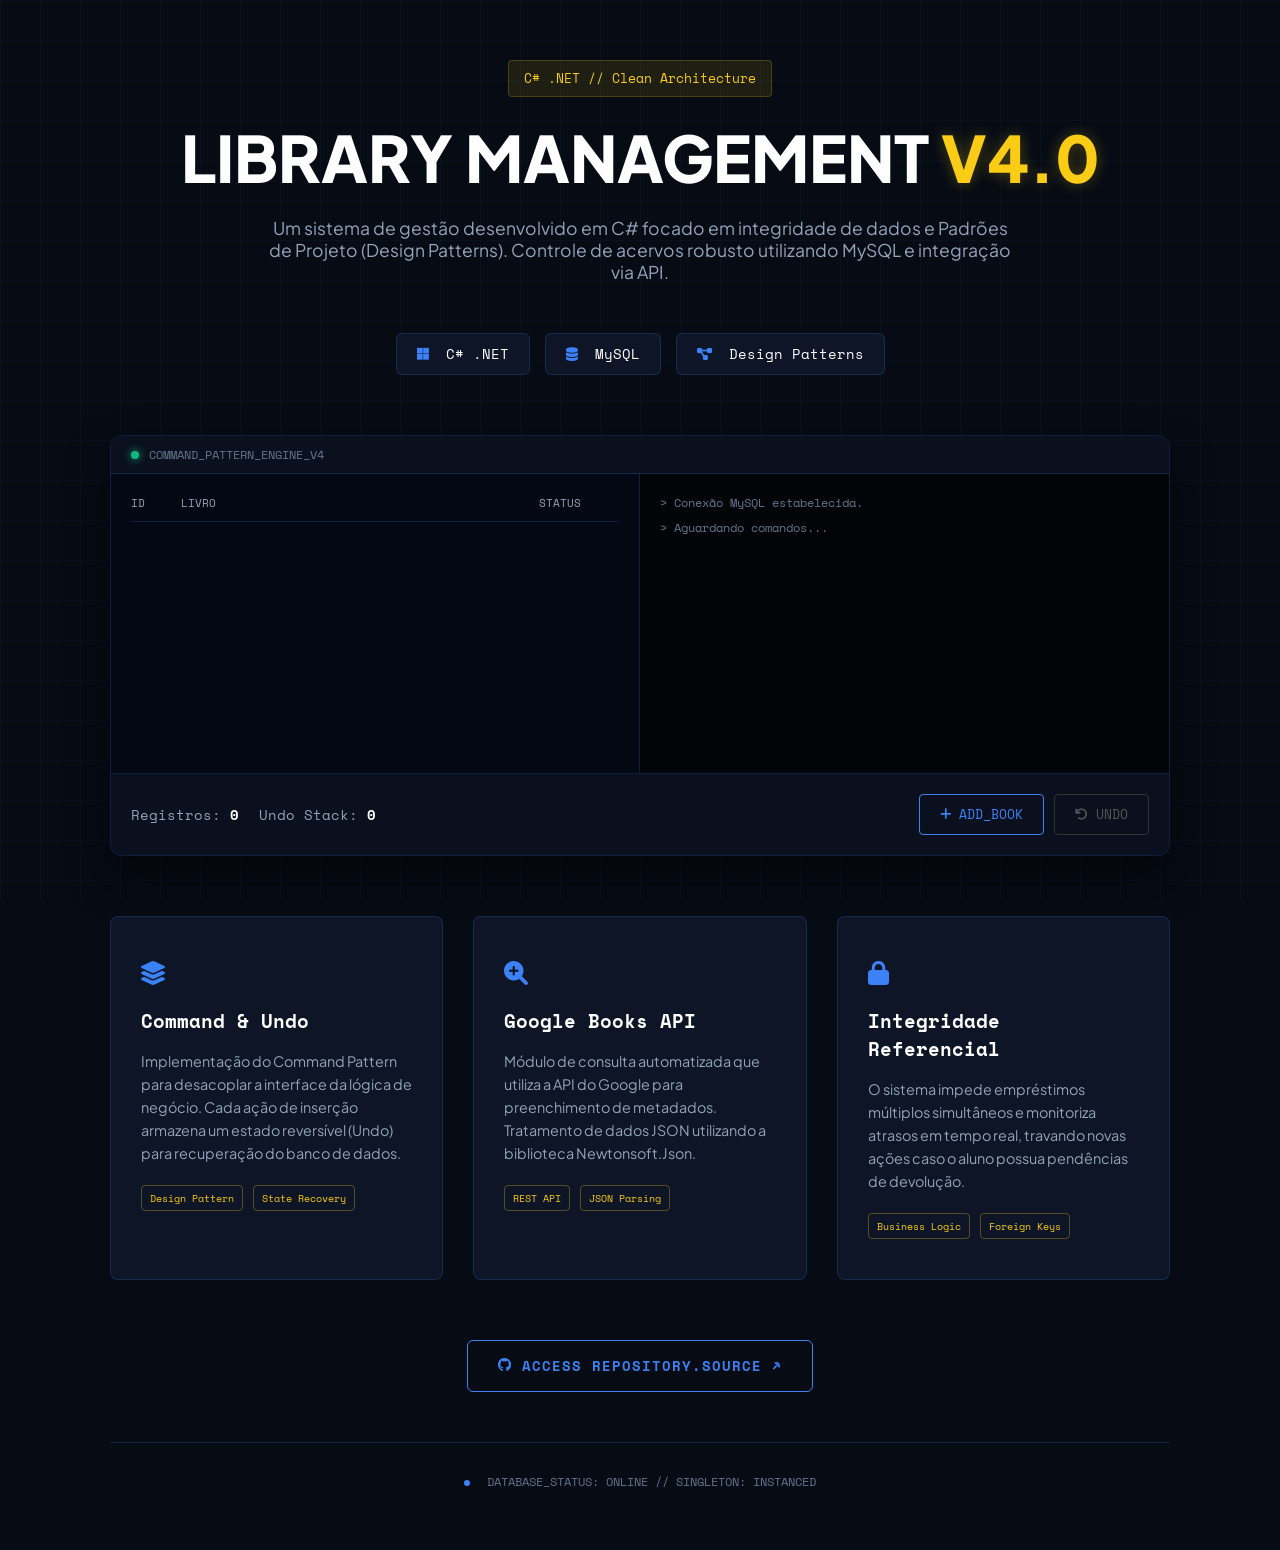
==== biblioteca.html @ 1f86c458 "feat: redesign completo, remoção de código morto e páginas individuais finalizadas" ====
<!DOCTYPE html>
<html lang="pt-br">

<head>
    <meta charset="UTF-8">
    <meta name="viewport" content="width=device-width, initial-scale=1.0">
    <title>Biblioteca v4.0 // Design Patterns</title>
    <link href="https://fonts.googleapis.com/css2?family=Plus+Jakarta+Sans:wght@300;400;600;800&family=Space+Mono:wght@400;700&display=swap" rel="stylesheet">
    <link rel="stylesheet" href="https://cdnjs.cloudflare.com/ajax/libs/font-awesome/6.0.0/css/all.min.css">
    <link rel="stylesheet" href="./style/biblioteca.css">
</head>

<body>
    <div class="db-grid"></div>

    <div class="container">
        <header class="hero">
            <div class="hero-badge">C# .NET // Clean Architecture</div>
            <h1 class="db-title">Library Management <span class="accent-gold">v4.0</span></h1>
            <p>Um sistema de gestão desenvolvido em C# focado em integridade de dados e Padrões de Projeto (Design Patterns). Controle de acervos robusto utilizando MySQL e integração via API.</p>
        </header>

        <div class="tech-stack">
            <div class="tech-item"><i class="fab fa-microsoft"></i> C# .NET</div>
            <div class="tech-item"><i class="fas fa-database"></i> MySQL</div>
            <div class="tech-item"><i class="fas fa-project-diagram"></i> Design Patterns</div>
        </div>

        <section class="db-simulator">
            <div class="sim-header">
                <span class="status-dot"></span>
                <span>COMMAND_PATTERN_ENGINE_V4</span>
            </div>
            
            <div class="sim-viewport">
                <div class="db-table-area">
                    <div class="table-header">
                        <span>ID</span><span>LIVRO</span><span>STATUS</span>
                    </div>
                    <div id="db-records" class="db-records">
                        </div>
                </div>
                <div class="db-log" id="db-log">
                    <p class="sys-text">> Conexão MySQL estabelecida.</p>
                    <p class="sys-text">> Aguardando comandos...</p>
                </div>
            </div>

            <div class="sim-controls">
                <div class="stats">
                    <p>Registros: <span id="val-records">0</span></p>
                    <p>Undo Stack: <span id="val-stack">0</span></p>
                </div>
                <div class="action-btns">
                    <button id="btn-add"><i class="fas fa-plus"></i> ADD_BOOK</button>
                    <button id="btn-undo" class="btn-warning" disabled><i class="fas fa-undo"></i> UNDO</button>
                </div>
            </div>
        </section>

        <div class="features-grid">
            <div class="feature-card">
                <div class="feature-icon"><i class="fas fa-layer-group"></i></div>
                <h3>Command & Undo</h3>
                <p>Implementação do Command Pattern para desacoplar a interface da lógica de negócio. Cada ação de inserção armazena um estado reversível (Undo) para recuperação do banco de dados.</p>
                <div class="feature-tags">
                    <span class="tag">Design Pattern</span>
                    <span class="tag">State Recovery</span>
                </div>
            </div>

            <div class="feature-card">
                <div class="feature-icon"><i class="fas fa-search-plus"></i></div>
                <h3>Google Books API</h3>
                <p>Módulo de consulta automatizada que utiliza a API do Google para preenchimento de metadados. Tratamento de dados JSON utilizando a biblioteca Newtonsoft.Json.</p>
                <div class="feature-tags">
                    <span class="tag">REST API</span>
                    <span class="tag">JSON Parsing</span>
                </div>
            </div>

            <div class="feature-card">
                <div class="feature-icon"><i class="fas fa-lock"></i></div>
                <h3>Integridade Referencial</h3>
                <p>O sistema impede empréstimos múltiplos simultâneos e monitoriza atrasos em tempo real, travando novas ações caso o aluno possua pendências de devolução.</p>
                <div class="feature-tags">
                    <span class="tag">Business Logic</span>
                    <span class="tag">Foreign Keys</span>
                </div>
            </div>
        </div>

        <div class="project-actions">
            <a href="https://github.com/HenriqueCastro18/Biblioteca-v4.0" target="_blank" class="btn-action btn-github">
                <i class="fab fa-github"></i> Access Repository.Source ↗
            </a>
        </div>

        <div class="system-status">
            <span class="pulse"></span> DATABASE_STATUS: ONLINE // SINGLETON: INSTANCED
        </div>
    </div>

    <script src="./script/biblioteca.js"></script>
</body>

</html>
---- style/biblioteca.css ----
:root {
    --bg-dark: #060b14;
    --panel-bg: #0d1526;
    --accent-gold: #facc15;
    --accent-blue: #3b82f6;
    --text-main: #ffffff;
    --text-muted: #94a3b8;
    --border-color: rgba(59, 130, 246, 0.2);
}

* {
    margin: 0;
    padding: 0;
    box-sizing: border-box;
}

body {
    background-color: var(--bg-dark);
    color: var(--text-main);
    font-family: 'Plus Jakarta Sans', sans-serif;
    overflow-x: hidden;
}

.db-grid {
    position: fixed;
    top: 0;
    left: 0;
    width: 100%;
    height: 100%;
    background-image:
        linear-gradient(rgba(59, 130, 246, 0.05) 1px, transparent 1px),
        linear-gradient(90deg, rgba(59, 130, 246, 0.05) 1px, transparent 1px);
    background-size: 40px 40px;
    z-index: -1;
}

.container {
    max-width: 1100px;
    margin: 0 auto;
    padding: 60px 20px;
}

.hero {
    text-align: center;
    margin-bottom: 50px;
}

.hero-badge {
    font-family: 'Space Mono', monospace;
    color: var(--accent-gold);
    background: rgba(250, 204, 21, 0.1);
    padding: 8px 15px;
    border-radius: 4px;
    font-size: 0.8rem;
    border: 1px solid rgba(250, 204, 21, 0.2);
    margin-bottom: 20px;
    display: inline-block;
}

.hero h1 {
    font-size: clamp(2.5rem, 6vw, 4rem);
    font-weight: 800;
    text-transform: uppercase;
    margin-bottom: 20px;
}

.accent-gold {
    color: var(--accent-gold);
    text-shadow: 0 0 15px rgba(250, 204, 21, 0.3);
}

.hero p {
    color: var(--text-muted);
    font-size: 1.1rem;
    max-width: 750px;
    margin: 0 auto;
}

.tech-stack {
    display: flex;
    justify-content: center;
    gap: 15px;
    margin-bottom: 60px;
    flex-wrap: wrap;
}

.tech-item {
    font-family: 'Space Mono', monospace;
    background: var(--panel-bg);
    padding: 10px 20px;
    border: 1px solid var(--border-color);
    border-radius: 6px;
    font-size: 0.85rem;
}

.tech-item i {
    color: var(--accent-blue);
    margin-right: 8px;
}

.db-simulator {
    background: #040812;
    border: 1px solid var(--border-color);
    border-radius: 12px;
    overflow: hidden;
    margin-bottom: 60px;
    box-shadow: 0 20px 40px rgba(0, 0, 0, 0.5);
}

.sim-header {
    background: #0a101d;
    padding: 10px 20px;
    font-family: 'Space Mono', monospace;
    font-size: 0.75rem;
    color: #64748b;
    display: flex;
    align-items: center;
    gap: 10px;
    border-bottom: 1px solid var(--border-color);
}

.status-dot {
    width: 8px;
    height: 8px;
    background: #10b981;
    border-radius: 50%;
    box-shadow: 0 0 8px #10b981;
}

.sim-viewport {
    display: grid;
    grid-template-columns: 1fr 1fr;
    height: 300px;
    border-bottom: 1px solid var(--border-color);
}

.db-table-area {
    padding: 20px;
    border-right: 1px solid var(--border-color);
    overflow-y: auto;
}

.table-header {
    display: grid;
    grid-template-columns: 50px 1fr 80px;
    font-family: 'Space Mono', monospace;
    font-size: 0.7rem;
    color: var(--text-muted);
    border-bottom: 1px solid var(--border-color);
    padding-bottom: 10px;
    margin-bottom: 10px;
}

.db-record-row {
    display: grid;
    grid-template-columns: 50px 1fr 80px;
    font-size: 0.85rem;
    padding: 10px 0;
    border-bottom: 1px solid rgba(255, 255, 255, 0.05);
    animation: fadeIn 0.3s ease;
}

@keyframes fadeIn {
    from {
        opacity: 0;
        background: rgba(59, 130, 246, 0.2);
    }

    to {
        opacity: 1;
        background: transparent;
    }
}

.db-log {
    padding: 20px;
    font-family: 'Space Mono', monospace;
    font-size: 0.75rem;
    overflow-y: auto;
    background: #020408;
}

.sys-text {
    color: #64748b;
    margin-bottom: 8px;
}

.cmd-text {
    color: var(--accent-gold);
    margin-top: 5px;
}

.undo-text {
    color: #ef4444;
    margin-top: 5px;
}

.sim-controls {
    padding: 20px;
    display: flex;
    justify-content: space-between;
    align-items: center;
    background: #0a101d;
    flex-wrap: wrap;
    gap: 15px;
}

.stats {
    font-family: 'Space Mono', monospace;
    font-size: 0.85rem;
    color: var(--text-muted);
    display: flex;
    gap: 20px;
}

.stats span {
    color: var(--text-main);
    font-weight: bold;
}

.action-btns {
    display: flex;
    gap: 10px;
}

.action-btns button {
    background: transparent;
    border: 1px solid var(--accent-blue);
    color: var(--accent-blue);
    padding: 10px 20px;
    font-family: 'Space Mono', monospace;
    font-size: 0.8rem;
    cursor: pointer;
    border-radius: 4px;
    transition: 0.3s;
}

.action-btns button:hover {
    background: var(--accent-blue);
    color: #fff;
    box-shadow: 0 0 15px rgba(59, 130, 246, 0.3);
}

#btn-undo {
    border-color: #ef4444;
    color: #ef4444;
}

#btn-undo:hover:not(:disabled) {
    background: #ef4444;
    color: #fff;
    box-shadow: 0 0 15px rgba(239, 68, 68, 0.3);
}

#btn-undo:disabled {
    border-color: #333;
    color: #555;
    cursor: not-allowed;
    box-shadow: none;
    background: transparent;
}

.features-grid {
    display: grid;
    grid-template-columns: repeat(auto-fit, minmax(300px, 1fr));
    gap: 30px;
}

.feature-card {
    background: var(--panel-bg);
    padding: 40px 30px;
    border: 1px solid var(--border-color);
    border-radius: 8px;
    transition: 0.3s;
}

.feature-card:hover {
    transform: translateY(-5px);
    border-color: var(--accent-blue);
    box-shadow: 0 10px 30px rgba(0, 0, 0, 0.3);
}

.feature-icon {
    font-size: 1.5rem;
    color: var(--accent-blue);
    margin-bottom: 20px;
}

.feature-card h3 {
    font-family: 'Space Mono', monospace;
    margin-bottom: 15px;
    color: #fff;
}

.feature-card p {
    color: var(--text-muted);
    font-size: 0.9rem;
    line-height: 1.6;
}

.feature-tags {
    display: flex;
    gap: 10px;
    margin-top: 20px;
    flex-wrap: wrap;
}

.tag {
    font-family: 'Space Mono', monospace;
    font-size: 0.65rem;
    color: var(--accent-gold);
    border: 1px solid rgba(250, 204, 21, 0.3);
    padding: 4px 8px;
    border-radius: 4px;
}

.project-actions {
    display: flex;
    justify-content: center;
    margin-top: 60px;
    margin-bottom: 20px;
}

.btn-action {
    display: inline-flex;
    align-items: center;
    gap: 10px;
    padding: 15px 30px;
    border-radius: 6px;
    font-family: 'Space Mono', monospace;
    font-size: 0.85rem;
    font-weight: 700;
    text-transform: uppercase;
    text-decoration: none;
    transition: 0.3s ease;
    letter-spacing: 1px;
}

.btn-github {
    background: transparent;
    color: var(--accent-blue);
    border: 1px solid var(--accent-blue);
}

.btn-github:hover {
    background: var(--accent-blue);
    color: #fff;
    box-shadow: 0 0 20px rgba(59, 130, 246, 0.4);
    transform: translateY(-3px);
}

.system-status {
    margin-top: 50px;
    text-align: center;
    border-top: 1px solid var(--border-color);
    padding-top: 30px;
    font-family: 'Space Mono', monospace;
    font-size: 0.75rem;
    color: #64748b;
}

.pulse {
    display: inline-block;
    width: 6px;
    height: 6px;
    background: var(--accent-blue);
    border-radius: 50%;
    margin-right: 10px;
    animation: pulse 2s infinite;
}

@keyframes pulse {
    0% {
        box-shadow: 0 0 0 0 rgba(59, 130, 246, 0.7);
    }

    70% {
        box-shadow: 0 0 0 10px rgba(59, 130, 246, 0);
    }

    100% {
        box-shadow: 0 0 0 0 rgba(59, 130, 246, 0);
    }
}

@media (max-width: 768px) {
    .sim-viewport {
        grid-template-columns: 1fr;
        height: auto;
    }

    .db-table-area {
        height: 200px;
        border-right: none;
        border-bottom: 1px solid var(--border-color);
    }

    .db-log {
        height: 150px;
    }
}
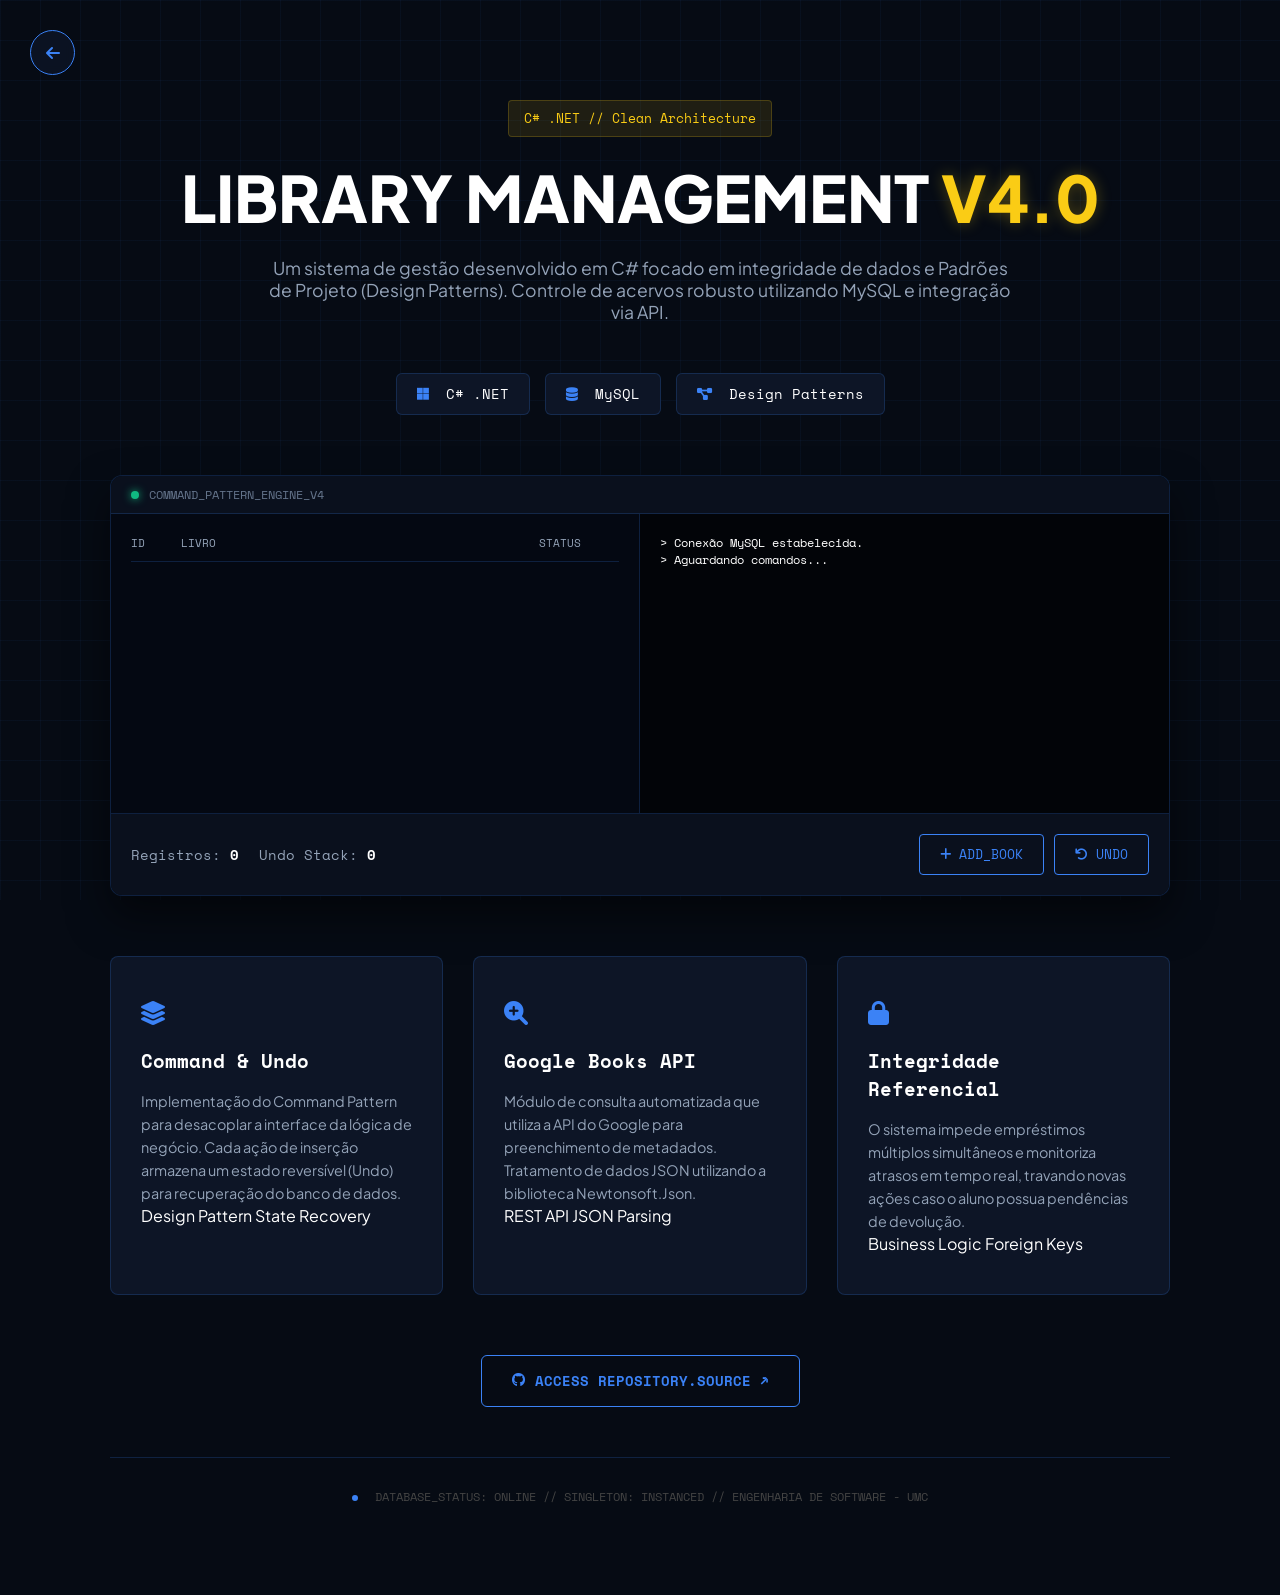
==== commit 0bd29e9c: "feat: implementação de um novo projeto postado no GitHub" ====
--- a/biblioteca.html
+++ b/biblioteca.html
@@ -11,6 +11,10 @@
 </head>
 
 <body>
+    <a href="index.html" class="btn-back-floating" aria-label="Voltar">
+        <i class="fas fa-arrow-left"></i>
+    </a>
+
     <div class="db-grid"></div>
 
     <div class="container">
@@ -97,11 +101,10 @@
         </div>
 
         <div class="system-status">
-            <span class="pulse"></span> DATABASE_STATUS: ONLINE // SINGLETON: INSTANCED
+            <span class="pulse"></span> DATABASE_STATUS: ONLINE // SINGLETON: INSTANCED // ENGENHARIA DE SOFTWARE - UMC
         </div>
     </div>
 
     <script src="./script/biblioteca.js"></script>
 </body>
-
 </html>
--- a/style/biblioteca.css
+++ b/style/biblioteca.css
@@ -19,6 +19,32 @@
     color: var(--text-main);
     font-family: 'Plus Jakarta Sans', sans-serif;
     overflow-x: hidden;
+}
+
+.btn-back-floating {
+    position: fixed;
+    top: 30px;
+    left: 30px;
+    width: 45px;
+    height: 45px;
+    display: flex;
+    align-items: center;
+    justify-content: center;
+    background: rgba(13, 21, 38, 0.8);
+    backdrop-filter: blur(5px);
+    border: 1px solid var(--accent-blue);
+    border-radius: 50%;
+    color: var(--accent-blue);
+    text-decoration: none;
+    transition: 0.3s ease;
+    z-index: 1000;
+}
+
+.btn-back-floating:hover {
+    background: var(--accent-blue);
+    color: #fff;
+    box-shadow: 0 0 15px var(--accent-blue);
+    transform: scale(1.1);
 }
 
 .db-grid {
@@ -42,7 +68,7 @@
 
 .hero {
     text-align: center;
-    margin-bottom: 50px;
+    margin: 40px 0 50px;
 }
 
 .hero-badge {
@@ -151,48 +177,12 @@
     margin-bottom: 10px;
 }
 
-.db-record-row {
-    display: grid;
-    grid-template-columns: 50px 1fr 80px;
-    font-size: 0.85rem;
-    padding: 10px 0;
-    border-bottom: 1px solid rgba(255, 255, 255, 0.05);
-    animation: fadeIn 0.3s ease;
-}
-
-@keyframes fadeIn {
-    from {
-        opacity: 0;
-        background: rgba(59, 130, 246, 0.2);
-    }
-
-    to {
-        opacity: 1;
-        background: transparent;
-    }
-}
-
 .db-log {
     padding: 20px;
     font-family: 'Space Mono', monospace;
     font-size: 0.75rem;
     overflow-y: auto;
     background: #020408;
-}
-
-.sys-text {
-    color: #64748b;
-    margin-bottom: 8px;
-}
-
-.cmd-text {
-    color: var(--accent-gold);
-    margin-top: 5px;
-}
-
-.undo-text {
-    color: #ef4444;
-    margin-top: 5px;
 }
 
 .sim-controls {
@@ -213,15 +203,9 @@
     gap: 20px;
 }
 
-.stats span {
-    color: var(--text-main);
-    font-weight: bold;
-}
-
-.action-btns {
-    display: flex;
-    gap: 10px;
-}
+.stats span { color: var(--text-main); font-weight: bold; }
+
+.action-btns { display: flex; gap: 10px; }
 
 .action-btns button {
     background: transparent;
@@ -238,26 +222,6 @@
 .action-btns button:hover {
     background: var(--accent-blue);
     color: #fff;
-    box-shadow: 0 0 15px rgba(59, 130, 246, 0.3);
-}
-
-#btn-undo {
-    border-color: #ef4444;
-    color: #ef4444;
-}
-
-#btn-undo:hover:not(:disabled) {
-    background: #ef4444;
-    color: #fff;
-    box-shadow: 0 0 15px rgba(239, 68, 68, 0.3);
-}
-
-#btn-undo:disabled {
-    border-color: #333;
-    color: #555;
-    cursor: not-allowed;
-    box-shadow: none;
-    background: transparent;
 }
 
 .features-grid {
@@ -277,42 +241,13 @@
 .feature-card:hover {
     transform: translateY(-5px);
     border-color: var(--accent-blue);
-    box-shadow: 0 10px 30px rgba(0, 0, 0, 0.3);
-}
-
-.feature-icon {
-    font-size: 1.5rem;
-    color: var(--accent-blue);
-    margin-bottom: 20px;
-}
-
-.feature-card h3 {
-    font-family: 'Space Mono', monospace;
-    margin-bottom: 15px;
-    color: #fff;
-}
-
-.feature-card p {
-    color: var(--text-muted);
-    font-size: 0.9rem;
-    line-height: 1.6;
-}
-
-.feature-tags {
-    display: flex;
-    gap: 10px;
-    margin-top: 20px;
-    flex-wrap: wrap;
-}
-
-.tag {
-    font-family: 'Space Mono', monospace;
-    font-size: 0.65rem;
-    color: var(--accent-gold);
-    border: 1px solid rgba(250, 204, 21, 0.3);
-    padding: 4px 8px;
-    border-radius: 4px;
-}
+}
+
+.feature-icon { font-size: 1.5rem; color: var(--accent-blue); margin-bottom: 20px; }
+
+.feature-card h3 { font-family: 'Space Mono', monospace; margin-bottom: 15px; color: #fff; }
+
+.feature-card p { color: var(--text-muted); font-size: 0.9rem; line-height: 1.6; }
 
 .project-actions {
     display: flex;
@@ -333,7 +268,6 @@
     text-transform: uppercase;
     text-decoration: none;
     transition: 0.3s ease;
-    letter-spacing: 1px;
 }
 
 .btn-github {
@@ -346,17 +280,16 @@
     background: var(--accent-blue);
     color: #fff;
     box-shadow: 0 0 20px rgba(59, 130, 246, 0.4);
-    transform: translateY(-3px);
 }
 
 .system-status {
     margin-top: 50px;
     text-align: center;
     border-top: 1px solid var(--border-color);
-    padding-top: 30px;
+    padding: 30px 0;
     font-family: 'Space Mono', monospace;
     font-size: 0.75rem;
-    color: #64748b;
+    color: #444;
 }
 
 .pulse {
@@ -370,32 +303,25 @@
 }
 
 @keyframes pulse {
-    0% {
-        box-shadow: 0 0 0 0 rgba(59, 130, 246, 0.7);
+    0% { transform: scale(1); opacity: 1; }
+    100% { transform: scale(3); opacity: 0; }
+}
+
+@media (max-width: 768px) {
+    .btn-back-floating {
+        top: 20px;
+        left: 20px;
+        width: 40px;
+        height: 40px;
     }
 
-    70% {
-        box-shadow: 0 0 0 10px rgba(59, 130, 246, 0);
-    }
-
-    100% {
-        box-shadow: 0 0 0 0 rgba(59, 130, 246, 0);
-    }
-}
-
-@media (max-width: 768px) {
     .sim-viewport {
         grid-template-columns: 1fr;
         height: auto;
     }
 
-    .db-table-area {
-        height: 200px;
-        border-right: none;
-        border-bottom: 1px solid var(--border-color);
-    }
-
-    .db-log {
-        height: 150px;
+    .btn-action {
+        width: 100%;
+        justify-content: center;
     }
 }
